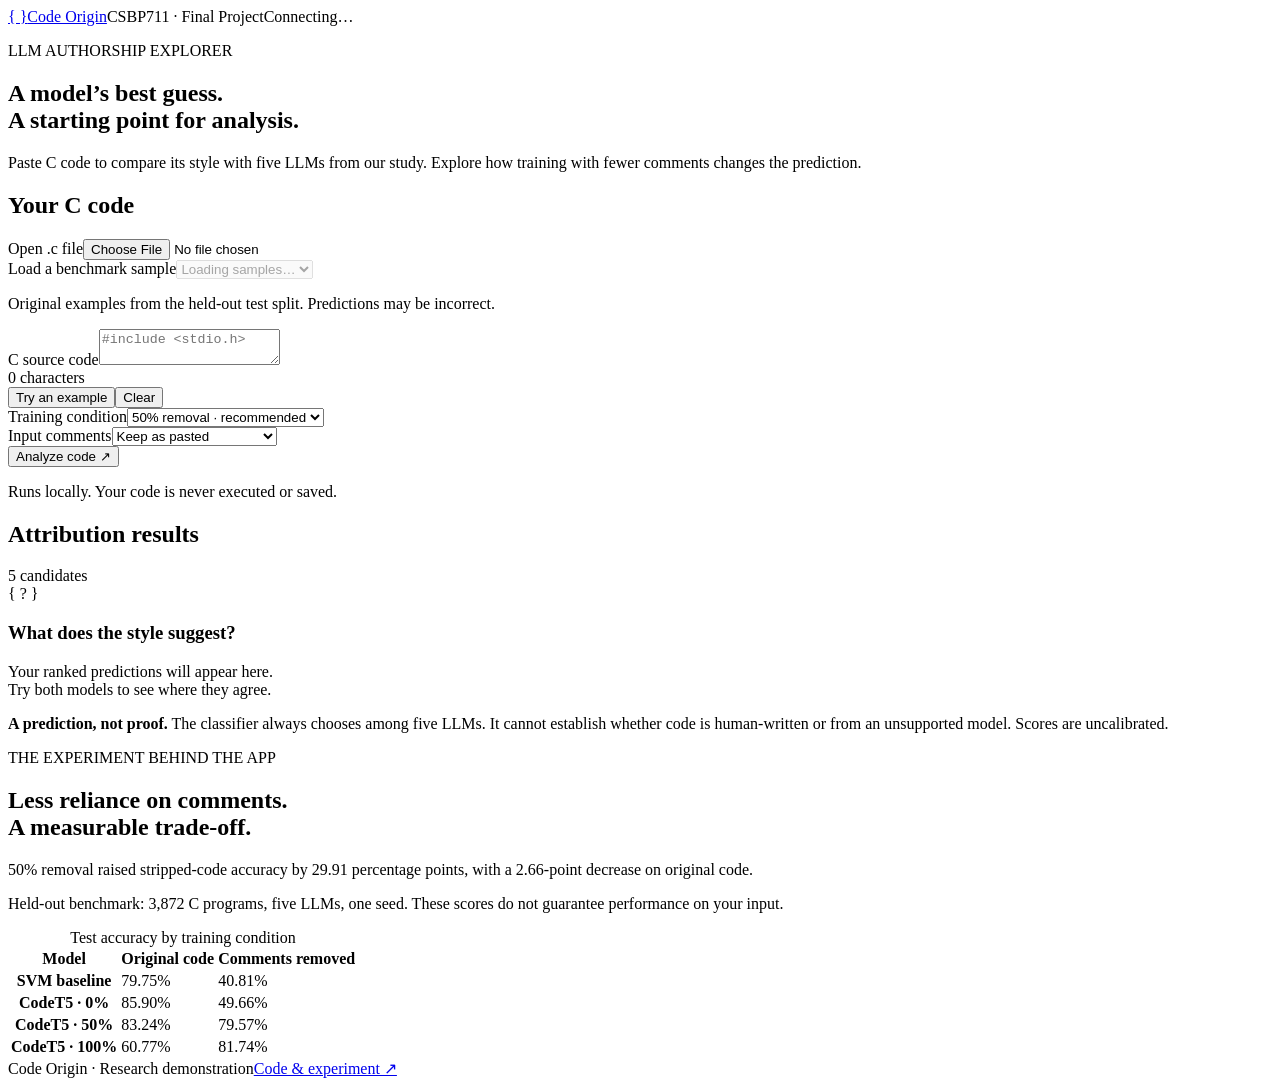
==== FinalProject/webapp/static/index.html @ 6579dc85 "Add local web platform and selectable verified test samples" ====
<!doctype html>
<html lang="en"><head><meta charset="utf-8"><meta name="viewport" content="width=device-width,initial-scale=1"><title>Code Origin · LLM authorship study</title><link rel="stylesheet" href="/style.css"><script defer src="/app.js"></script></head>
<body><header><a class="brand" href="/" aria-label="Code Origin home"><span class="mark">{ }</span>Code Origin</a><span class="course">CSBP711 · Final Project</span><span id="connection" class="connection">Connecting…</span></header>
<main><section class="intro"><p class="eyebrow">LLM AUTHORSHIP EXPLORER</p><h1>A model’s best guess.<br>A starting point for analysis.</h1><p class="lead">Paste C code to compare its style with five LLMs from our study. Explore how training with fewer comments changes the prediction.</p></section>
<div class="workspace"><section class="editor panel" aria-labelledby="input-title"><div class="panel-head"><h2 id="input-title">Your C code</h2><label class="file-label" for="file">Open .c file<input id="file" type="file" accept=".c,.h,.txt,text/plain"></label></div>
<div class="benchmark"><label for="sample">Load a benchmark sample</label><select id="sample" disabled><option value="">Loading samples…</option></select><p id="sample-note">Original examples from the held-out test split. Predictions may be incorrect.</p></div>
<label class="sr-only" for="code">C source code</label><textarea id="code" maxlength="100000" spellcheck="false" placeholder="#include &lt;stdio.h&gt;&#10;&#10;int main(void) {&#10;    // Paste your C program here&#10;    return 0;&#10;}"></textarea>
<div class="editor-foot"><span id="count">0 characters</span><div><button class="text-button" id="example" type="button">Try an example</button><button class="text-button" id="clear" type="button">Clear</button></div></div>
<div class="options"><div><label for="model">Training condition</label><select id="model"><option value="050">50% removal · recommended</option><option value="100">100% removal · ablation</option><option value="both">Compare both models</option></select></div><div><label for="preprocess">Input comments</label><select id="preprocess"><option value="keep">Keep as pasted</option><option value="strip">Remove before analysis</option></select></div></div>
<button class="primary" id="analyze" type="button">Analyze code <span aria-hidden="true">↗</span></button><p id="status" role="status" aria-live="polite" class="status">Runs locally. Your code is never executed or saved.</p></section>
<section class="output panel" aria-labelledby="output-title"><div class="panel-head"><h2 id="output-title">Attribution results</h2><span class="pill">5 candidates</span></div><div id="empty" class="empty"><span class="empty-symbol" aria-hidden="true">{ ? }</span><h3>What does the style suggest?</h3><p>Your ranked predictions will appear here.<br>Try both models to see where they agree.</p></div><div id="results" hidden></div><div class="notice"><strong>A prediction, not proof.</strong> The classifier always chooses among five LLMs. It cannot establish whether code is human-written or from an unsupported model. Scores are uncalibrated.</div></section></div>
<section class="study" aria-labelledby="study-title"><div><p class="eyebrow">THE EXPERIMENT BEHIND THE APP</p><h2 id="study-title">Less reliance on comments.<br>A measurable trade-off.</h2><p>50% removal raised stripped-code accuracy by 29.91 percentage points, with a 2.66-point decrease on original code.</p><p class="small">Held-out benchmark: 3,872 C programs, five LLMs, one seed. These scores do not guarantee performance on your input.</p></div><div class="table-wrap"><table><caption>Test accuracy by training condition</caption><thead><tr><th scope="col">Model</th><th scope="col">Original code</th><th scope="col">Comments removed</th></tr></thead><tbody><tr><th scope="row">SVM baseline</th><td>79.75%</td><td>40.81%</td></tr><tr><th scope="row">CodeT5 · 0%</th><td>85.90%</td><td>49.66%</td></tr><tr class="highlight"><th scope="row">CodeT5 · 50%</th><td>83.24%</td><td>79.57%</td></tr><tr><th scope="row">CodeT5 · 100%</th><td>60.77%</td><td>81.74%</td></tr></tbody></table></div></section>
<footer><span>Code Origin · Research demonstration</span><a href="https://github.com/S3eeDTR/LLM-AuthorBench-Assignment/tree/main/FinalProject" target="_blank" rel="noreferrer">Code &amp; experiment ↗</a></footer></main></body></html>
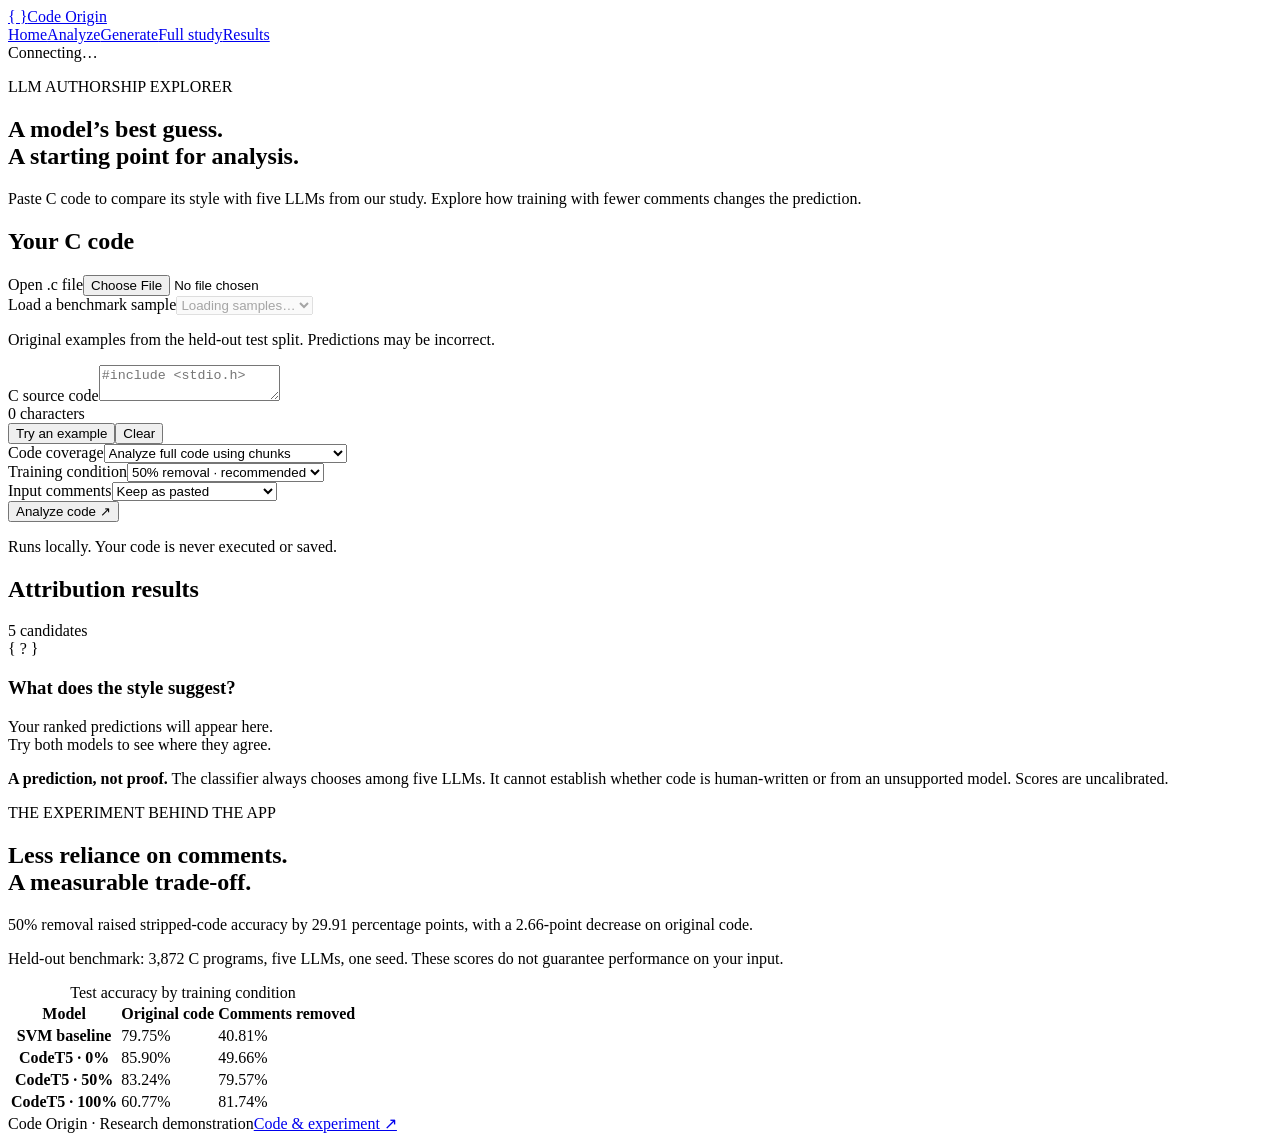
==== commit ef844f85: "Add generation studies, full-code chunking and results dashboard" ====
--- a/FinalProject/webapp/static/index.html
+++ b/FinalProject/webapp/static/index.html
@@ -1,12 +1,12 @@
 <!doctype html>
 <html lang="en"><head><meta charset="utf-8"><meta name="viewport" content="width=device-width,initial-scale=1"><title>Code Origin · LLM authorship study</title><link rel="stylesheet" href="/style.css"><script defer src="/app.js"></script></head>
-<body><header><a class="brand" href="/" aria-label="Code Origin home"><span class="mark">{ }</span>Code Origin</a><span class="course">CSBP711 · Final Project</span><span id="connection" class="connection">Connecting…</span></header>
+<body><header><a class="brand" href="/"><span class="mark">{ }</span>Code Origin</a><nav aria-label="Main navigation"><a href="/">Home</a><a href="/live" aria-current="page">Analyze</a><a href="/generate">Generate</a><a href="/study">Full study</a><a href="/results">Results</a></nav><span id="connection" class="connection">Connecting…</span></header>
 <main><section class="intro"><p class="eyebrow">LLM AUTHORSHIP EXPLORER</p><h1>A model’s best guess.<br>A starting point for analysis.</h1><p class="lead">Paste C code to compare its style with five LLMs from our study. Explore how training with fewer comments changes the prediction.</p></section>
 <div class="workspace"><section class="editor panel" aria-labelledby="input-title"><div class="panel-head"><h2 id="input-title">Your C code</h2><label class="file-label" for="file">Open .c file<input id="file" type="file" accept=".c,.h,.txt,text/plain"></label></div>
 <div class="benchmark"><label for="sample">Load a benchmark sample</label><select id="sample" disabled><option value="">Loading samples…</option></select><p id="sample-note">Original examples from the held-out test split. Predictions may be incorrect.</p></div>
 <label class="sr-only" for="code">C source code</label><textarea id="code" maxlength="100000" spellcheck="false" placeholder="#include &lt;stdio.h&gt;&#10;&#10;int main(void) {&#10;    // Paste your C program here&#10;    return 0;&#10;}"></textarea>
 <div class="editor-foot"><span id="count">0 characters</span><div><button class="text-button" id="example" type="button">Try an example</button><button class="text-button" id="clear" type="button">Clear</button></div></div>
-<div class="options"><div><label for="model">Training condition</label><select id="model"><option value="050">50% removal · recommended</option><option value="100">100% removal · ablation</option><option value="both">Compare both models</option></select></div><div><label for="preprocess">Input comments</label><select id="preprocess"><option value="keep">Keep as pasted</option><option value="strip">Remove before analysis</option></select></div></div>
+<div class="options"><div><label for="coverage">Code coverage</label><select id="coverage"><option value="chunks">Analyze full code using chunks</option><option value="first512">First 512 tokens (original experiment)</option></select></div><div><label for="model">Training condition</label><select id="model"><option value="050">50% removal · recommended</option><option value="100">100% removal · ablation</option><option value="both">Compare both models</option></select></div><div><label for="preprocess">Input comments</label><select id="preprocess"><option value="keep">Keep as pasted</option><option value="strip">Remove before analysis</option></select></div></div>
 <button class="primary" id="analyze" type="button">Analyze code <span aria-hidden="true">↗</span></button><p id="status" role="status" aria-live="polite" class="status">Runs locally. Your code is never executed or saved.</p></section>
 <section class="output panel" aria-labelledby="output-title"><div class="panel-head"><h2 id="output-title">Attribution results</h2><span class="pill">5 candidates</span></div><div id="empty" class="empty"><span class="empty-symbol" aria-hidden="true">{ ? }</span><h3>What does the style suggest?</h3><p>Your ranked predictions will appear here.<br>Try both models to see where they agree.</p></div><div id="results" hidden></div><div class="notice"><strong>A prediction, not proof.</strong> The classifier always chooses among five LLMs. It cannot establish whether code is human-written or from an unsupported model. Scores are uncalibrated.</div></section></div>
 <section class="study" aria-labelledby="study-title"><div><p class="eyebrow">THE EXPERIMENT BEHIND THE APP</p><h2 id="study-title">Less reliance on comments.<br>A measurable trade-off.</h2><p>50% removal raised stripped-code accuracy by 29.91 percentage points, with a 2.66-point decrease on original code.</p><p class="small">Held-out benchmark: 3,872 C programs, five LLMs, one seed. These scores do not guarantee performance on your input.</p></div><div class="table-wrap"><table><caption>Test accuracy by training condition</caption><thead><tr><th scope="col">Model</th><th scope="col">Original code</th><th scope="col">Comments removed</th></tr></thead><tbody><tr><th scope="row">SVM baseline</th><td>79.75%</td><td>40.81%</td></tr><tr><th scope="row">CodeT5 · 0%</th><td>85.90%</td><td>49.66%</td></tr><tr class="highlight"><th scope="row">CodeT5 · 50%</th><td>83.24%</td><td>79.57%</td></tr><tr><th scope="row">CodeT5 · 100%</th><td>60.77%</td><td>81.74%</td></tr></tbody></table></div></section>
